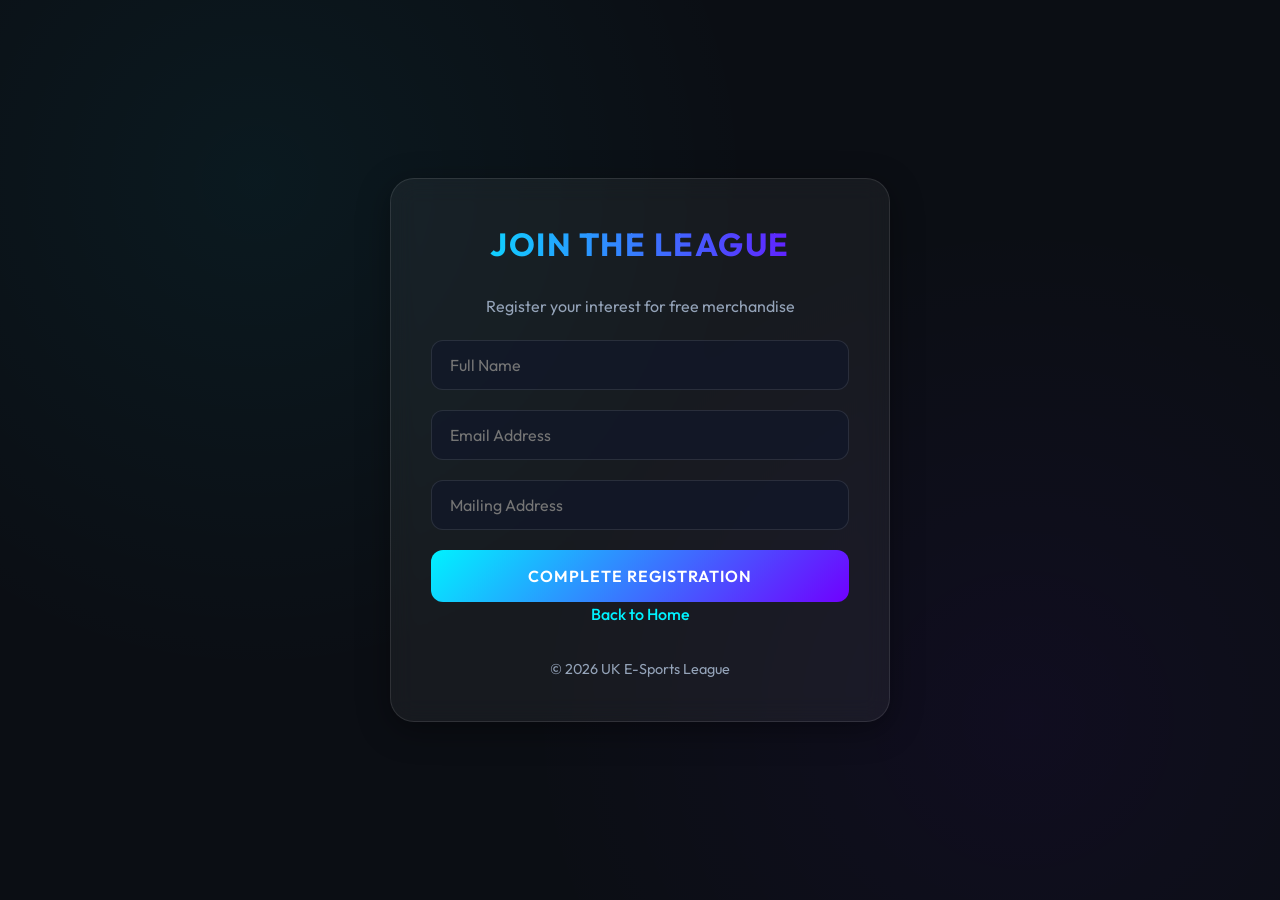
==== register_form.html @ 4ae96d5b "Initial commit on dev branch" ====
<!DOCTYPE html>
<html lang="en">

<head>
    <meta charset="UTF-8">
    <meta name="viewport" content="width=device-width, initial-scale=1.0">
    <title>Registration | UK E-Sports League</title>
    <link rel="stylesheet" href="style.css">
</head>

<body>
    <div class="container">
        <header>
            <h1>Join the League</h1>
            <p>Register your interest for free merchandise</p>
        </header>

        <form action="register.php" method="POST">
            <input type="text" name="name" placeholder="Full Name" required autocomplete="name">
            <input type="email" name="email" placeholder="Email Address" required autocomplete="email">
            <input type="text" name="address" placeholder="Mailing Address" required autocomplete="street-address">
            <button type="submit">Complete Registration</button>
        </form>

        <div style="text-align: center;">
            <a href="index.html">Back to Home</a>
        </div>

        <footer>
            &copy; 2026 UK E-Sports League
        </footer>
    </div>
</body>

</html>
---- style.css ----
@import url('https://fonts.googleapis.com/css2?family=Outfit:wght@300;400;600;700&display=swap');

:root {
    --bg-main: #0b0e14;
    --bg-card: rgba(255, 255, 255, 0.05);
    --bg-input: rgba(15, 23, 42, 0.6);
    
    --accent-primary: #00f2ff;
    --accent-secondary: #7000ff;
    --accent-error: #ff4d4d;
    --accent-success: #00ff88;
    
    --text-main: #f8fafc;
    --text-muted: #94a3b8;
    
    --glass-border: rgba(255, 255, 255, 0.1);
    --glass-shadow: 0 8px 32px 0 rgba(0, 0, 0, 0.37);
}

* {
    margin: 0;
    padding: 0;
    box-sizing: border-box;
    font-family: 'Outfit', sans-serif;
}

body {
    background-color: var(--bg-main);
    background-image: 
        radial-gradient(circle at 20% 20%, rgba(0, 242, 255, 0.05) 0%, transparent 40%),
        radial-gradient(circle at 80% 80%, rgba(112, 0, 255, 0.05) 0%, transparent 40%);
    color: var(--text-main);
    min-height: 100vh;
    display: flex;
    justify-content: center;
    align-items: center;
    line-height: 1.6;
}

.container {
    background: var(--bg-card);
    backdrop-filter: blur(12px);
    -webkit-backdrop-filter: blur(12px);
    border: 1px solid var(--glass-border);
    border-radius: 24px;
    padding: 40px;
    width: 90%;
    max-width: 500px;
    box-shadow: var(--glass-shadow);
    transition: transform 0.3s ease;
}

.container:hover {
    transform: translateY(-5px);
}

.wide-container {
    max-width: 1000px;
}

h1, h2, h3 {
    text-align: center;
    margin-bottom: 24px;
    background: linear-gradient(to right, var(--accent-primary), var(--accent-secondary));
    -webkit-background-clip: text;
    -webkit-text-fill-color: transparent;
    font-weight: 700;
    text-transform: uppercase;
    letter-spacing: 1.5px;
}

p {
    color: var(--text-muted);
    margin-bottom: 20px;
    text-align: center;
}

/* Forms */
input[type="text"],
input[type="password"],
input[type="email"],
input[type="number"] {
    width: 100%;
    padding: 14px 18px;
    margin-bottom: 20px;
    background: var(--bg-input);
    border: 1px solid var(--glass-border);
    border-radius: 12px;
    color: var(--text-main);
    font-size: 1rem;
    transition: all 0.3s ease;
}

input:focus {
    outline: none;
    border-color: var(--accent-primary);
    box-shadow: 0 0 10px rgba(0, 242, 255, 0.2);
}

button {
    width: 100%;
    padding: 16px;
    background: linear-gradient(135deg, var(--accent-primary), var(--accent-secondary));
    border: none;
    border-radius: 12px;
    color: #fff;
    font-size: 1rem;
    font-weight: 600;
    cursor: pointer;
    transition: all 0.3s ease;
    text-transform: uppercase;
    letter-spacing: 1px;
}

button:hover {
    filter: brightness(1.1);
    box-shadow: 0 0 20px rgba(0, 242, 255, 0.4);
    transform: scale(1.02);
}

a {
    color: var(--accent-primary);
    text-decoration: none;
    transition: color 0.3s ease;
    font-weight: 500;
}

a:hover {
    color: var(--accent-secondary);
}

/* List & Table Styles */
ul {
    list-style: none;
}

li {
    margin-bottom: 12px;
}

.nav-link {
    display: block;
    padding: 14px;
    background: rgba(255, 255, 255, 0.03);
    border: 1px solid var(--glass-border);
    border-radius: 12px;
    text-align: center;
    margin-bottom: 15px;
    color: var(--text-main);
}

.nav-link:hover {
    background: rgba(255, 255, 255, 0.08);
    border-color: var(--accent-primary);
    color: var(--accent-primary);
}

hr {
    border: 0;
    height: 1px;
    background: linear-gradient(to right, transparent, var(--glass-border), transparent);
    margin: 20px 0;
}

/* Results Display */
.result-item {
    background: rgba(255, 255, 255, 0.02);
    padding: 20px;
    border-radius: 16px;
    margin-bottom: 20px;
    border-left: 4px solid var(--accent-primary);
}

footer {
    text-align: center;
    margin-top: 30px;
    color: var(--text-muted);
    font-size: 0.9rem;
}

@media (max-width: 600px) {
    .container {
        padding: 30px 20px;
        width: 95%;
    }
}
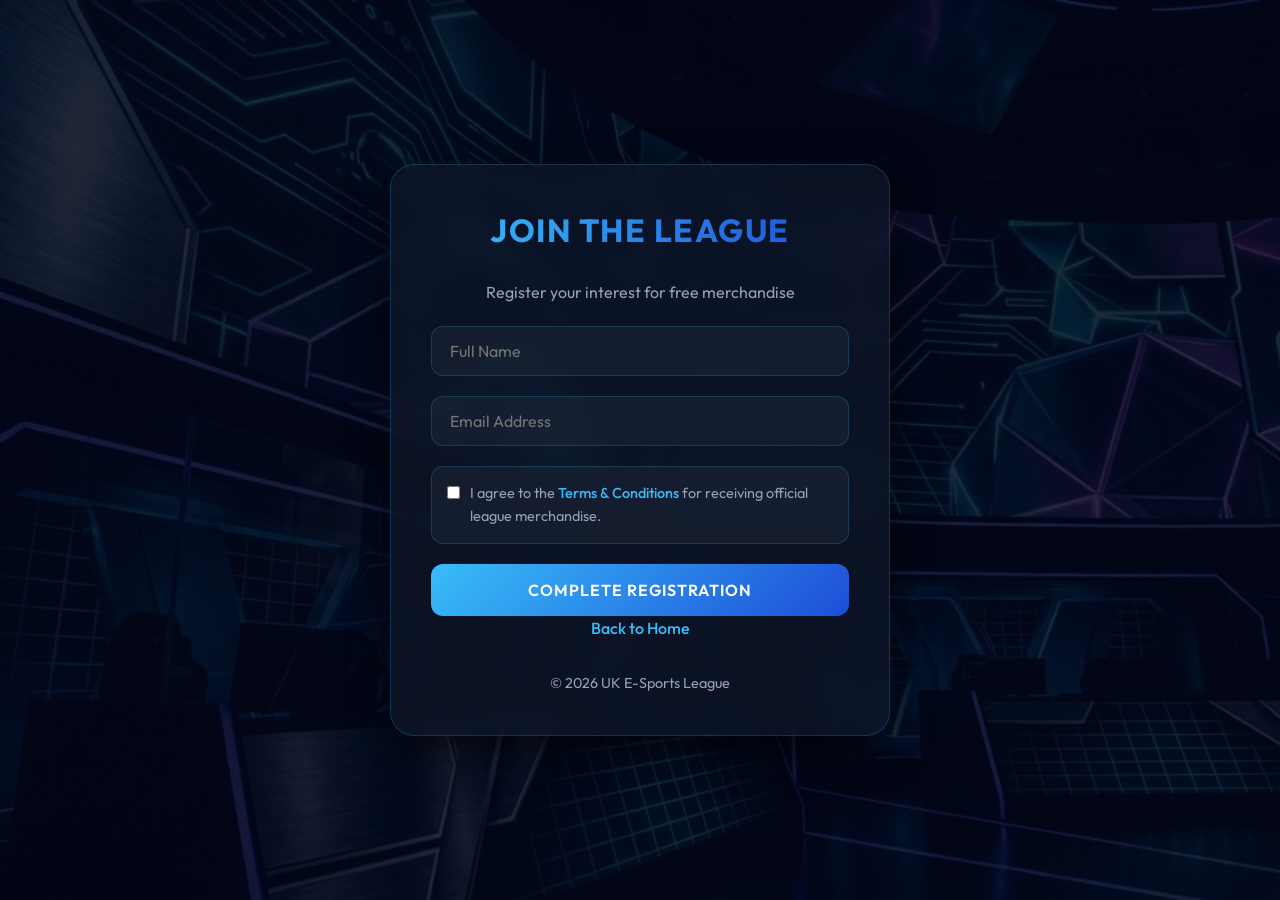
==== commit d16e1192: "Optimized on every field" ====
--- a/register_form.html
+++ b/register_form.html
@@ -18,7 +18,15 @@
         <form action="register.php" method="POST">
             <input type="text" name="name" placeholder="Full Name" required autocomplete="name">
             <input type="email" name="email" placeholder="Email Address" required autocomplete="email">
-            <input type="text" name="address" placeholder="Mailing Address" required autocomplete="street-address">
+            <div
+                style="margin-bottom: 20px; text-align: left; background: var(--bg-input); padding: 15px; border-radius: 12px; border: 1px solid var(--glass-border);">
+                <label
+                    style="display: flex; align-items: flex-start; gap: 10px; cursor: pointer; font-size: 0.9rem; color: var(--text-muted);">
+                    <input type="checkbox" name="terms" value="1" required style="width: auto; margin-top: 4px;">
+                    <span>I agree to the <a href="#" style="color: var(--accent-primary);">Terms & Conditions</a> for
+                        receiving official league merchandise.</span>
+                </label>
+            </div>
             <button type="submit">Complete Registration</button>
         </form>
 
--- a/style.css
+++ b/style.css
@@ -1,20 +1,22 @@
 @import url('https://fonts.googleapis.com/css2?family=Outfit:wght@300;400;600;700&display=swap');
 
 :root {
-    --bg-main: #0b0e14;
-    --bg-card: rgba(255, 255, 255, 0.05);
-    --bg-input: rgba(15, 23, 42, 0.6);
-    
-    --accent-primary: #00f2ff;
-    --accent-secondary: #7000ff;
-    --accent-error: #ff4d4d;
-    --accent-success: #00ff88;
-    
+    --bg-main: #020617;
+    --bg-card: rgba(15, 23, 42, 0.7);
+    --bg-input: rgba(30, 41, 59, 0.5);
+
+    --accent-primary: #38bdf8;
+    /* Sky Blue */
+    --accent-secondary: #1d4ed8;
+    /* Deep Blue */
+    --accent-error: #f43f5e;
+    --accent-success: #10b981;
+
     --text-main: #f8fafc;
     --text-muted: #94a3b8;
-    
-    --glass-border: rgba(255, 255, 255, 0.1);
-    --glass-shadow: 0 8px 32px 0 rgba(0, 0, 0, 0.37);
+
+    --glass-border: rgba(56, 189, 248, 0.2);
+    --glass-shadow: 0 12px 40px 0 rgba(0, 0, 0, 0.6);
 }
 
 * {
@@ -26,9 +28,12 @@
 
 body {
     background-color: var(--bg-main);
-    background-image: 
-        radial-gradient(circle at 20% 20%, rgba(0, 242, 255, 0.05) 0%, transparent 40%),
-        radial-gradient(circle at 80% 80%, rgba(112, 0, 255, 0.05) 0%, transparent 40%);
+    background-image:
+        linear-gradient(rgba(2, 6, 23, 0.85), rgba(2, 6, 23, 0.85)),
+        url('gaming_bg.jpg');
+    background-size: cover;
+    background-position: center;
+    background-attachment: fixed;
     color: var(--text-main);
     min-height: 100vh;
     display: flex;
@@ -58,11 +63,14 @@
     max-width: 1000px;
 }
 
-h1, h2, h3 {
+h1,
+h2,
+h3 {
     text-align: center;
     margin-bottom: 24px;
     background: linear-gradient(to right, var(--accent-primary), var(--accent-secondary));
     -webkit-background-clip: text;
+    background-clip: text;
     -webkit-text-fill-color: transparent;
     font-weight: 700;
     text-transform: uppercase;
@@ -183,4 +191,4 @@
         padding: 30px 20px;
         width: 95%;
     }
-}
+}
